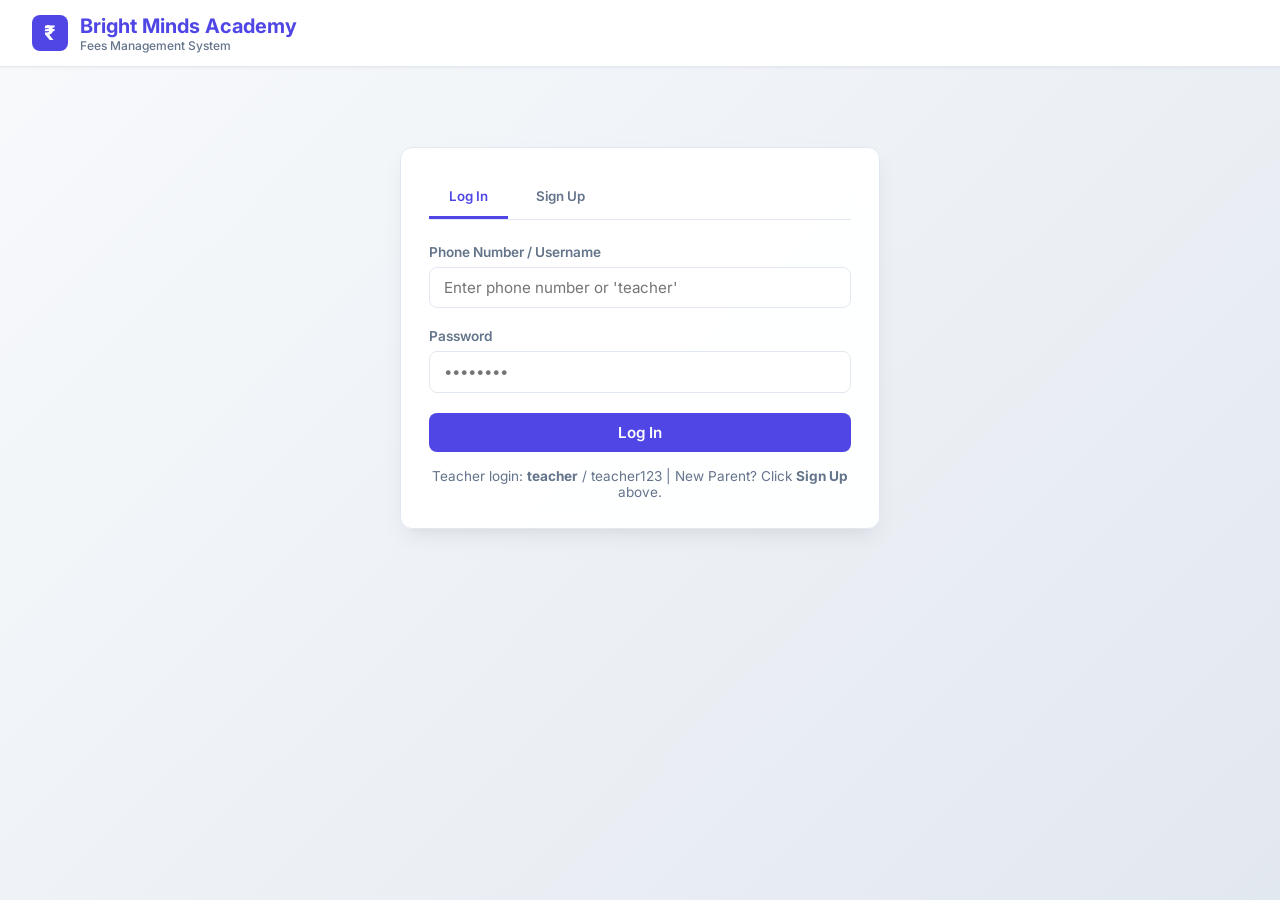
==== templates/index.html @ 5b9862de "Complete Tuition Fees Management System" ====
<!DOCTYPE html>
<html lang="en">
<head>
  <meta charset="UTF-8">
  <meta name="viewport" content="width=device-width, initial-scale=1.0">
  <title>Tuition Fee Management Portal</title>
  <link rel="stylesheet" href="/static/css/style.css">
  <link rel="preconnect" href="https://fonts.googleapis.com">
  <link rel="preconnect" href="https://fonts.gstatic.com" crossorigin>
  <link href="https://fonts.googleapis.com/css2?family=Inter:wght@400;500;600;700;800&display=swap" rel="stylesheet">
</head>
<body>

  <!-- Top Navigation Bar -->
  <header class="navbar">
    <a href="/" class="brand">
      <div class="brand-icon">₹</div>
      <div>
        <span id="navTuitionName">Bright Minds Academy</span>
        <span style="font-size: 0.75rem; display: block; color: var(--text-muted); font-weight: 500;">Fees Management System</span>
      </div>
    </a>
    <div class="user-status" id="authHeaderArea">
      <!-- Injected dynamically by JS (Login btn or User Profile) -->
    </div>
  </header>

  <main class="container">

    <!-- View: Guest / Auth Modal (Sign Up & Log In) -->
    <div id="authSection" class="card" style="max-width: 480px; margin: 3rem auto; display: none;">
      <div class="tabs">
        <button class="tab-btn active" id="tabLoginBtn" onclick="switchAuthTab('login')">Log In</button>
        <button class="tab-btn" id="tabSignupBtn" onclick="switchAuthTab('signup')">Sign Up</button>
      </div>

      <!-- Log In Form -->
      <form id="loginForm" onsubmit="handleLogin(event)">
        <div class="form-group">
          <label class="form-label">Phone Number / Username</label>
          <input type="text" id="loginUsername" class="form-control" placeholder="Enter phone number or 'teacher'" required autocomplete="username">
          <small id="roleHint" style="font-size: 0.75rem; color: var(--accent); margin-top: 4px; display: block;"></small>
        </div>
        <div class="form-group">
          <label class="form-label">Password</label>
          <input type="password" id="loginPassword" class="form-control" placeholder="••••••••" required autocomplete="current-password">
        </div>
        <button type="submit" class="btn btn-primary" style="width: 100%;">Log In</button>
        <div style="margin-top: 1rem; font-size: 0.85rem; color: var(--text-muted); text-align: center;">
          Teacher login: <b>teacher</b> / <code>teacher123</code> | New Parent? Click <b>Sign Up</b> above.
        </div>
      </form>

      <!-- Parent Sign Up Form -->
      <form id="signupForm" style="display: none;" onsubmit="handleSignup(event)">
        <div class="form-group">
          <label class="form-label">Phone Number (Required for SMS receipts)</label>
          <input type="tel" id="signupPhone" class="form-control" placeholder="10-digit mobile number" required pattern="[0-9]{10}">
        </div>
        <div class="form-group">
          <label class="form-label">Student Name</label>
          <input type="text" id="signupStudentName" class="form-control" placeholder="Child's full name" required>
        </div>
        <div class="form-group">
          <label class="form-label">Student School</label>
          <input type="text" id="signupSchool" class="form-control" placeholder="e.g. St. Xavier's High School" required>
        </div>
        <div class="form-group">
          <label class="form-label">Student Class / Grade</label>
          <input type="text" id="signupClass" class="form-control" placeholder="e.g. Class 10" required>
        </div>
        <div class="form-group">
          <label class="form-label">Create Password</label>
          <input type="password" id="signupPassword" class="form-control" placeholder="Create a secure password" required minlength="4">
        </div>
        <button type="submit" class="btn btn-success" style="width: 100%;">Complete Sign Up</button>
      </form>
    </div>

    <!-- View: Tuition Teacher Dashboard -->
    <div id="teacherDashboard" style="display: none;">
      <div style="display: flex; justify-content: space-between; align-items: center; margin-bottom: 1.5rem; flex-wrap: wrap; gap: 1rem;">
        <div>
          <h2>Teacher Management Portal</h2>
          <p style="color: var(--text-muted);">Manage schools, grades, student fee charts, and SMS alerts.</p>
        </div>
        <div style="display: flex; gap: 0.75rem;">
          <button class="btn btn-outline" onclick="openSmsLogsModal()">📱 SMS History</button>
          <button class="btn btn-outline" onclick="openSettingsModal()">⚙️ UPI & Settings</button>
          <button class="btn btn-primary" onclick="openAddStudentModal()">+ Add New Student</button>
        </div>
      </div>

      <!-- Quick Hierarchy Navigation: School -> Class -> Student -->
      <div class="filter-bar">
        <div>
          <label class="form-label">1. Select School</label>
          <select id="filterSchool" class="form-select" onchange="onSchoolChanged()">
            <option value="">-- All Schools --</option>
          </select>
        </div>
        <div>
          <label class="form-label">2. Select Class / Grade</label>
          <select id="filterClass" class="form-select" onchange="onClassChanged()">
            <option value="">-- All Classes --</option>
          </select>
        </div>
        <div>
          <label class="form-label">3. Search Student</label>
          <input type="text" id="filterSearch" class="form-control" placeholder="Search by name, roll, phone..." oninput="debounceLoadStudents()">
        </div>
      </div>

      <!-- Students List View -->
      <div class="card" id="studentsListCard">
        <div style="display: flex; justify-content: space-between; align-items: center; margin-bottom: 1rem;">
          <h3 id="studentsCountHeader">Students (0)</h3>
          <span style="font-size: 0.85rem; color: var(--text-muted);">Click "View Fee Chart" to see monthly paid/unpaid status</span>
        </div>
        <div style="overflow-x: auto;">
          <table class="data-table">
            <thead>
              <tr>
                <th>Student Code</th>
                <th>Student Name</th>
                <th>School</th>
                <th>Class</th>
                <th>Monthly Fee</th>
                <th>Parent Name & Phone</th>
                <th>Personal Payment Link</th>
                <th>Action</th>
              </tr>
            </thead>
            <tbody id="studentsTableBody">
              <!-- Loaded via JavaScript -->
            </tbody>
          </table>
        </div>
      </div>

      <!-- Selected Student Fee Chart Section (Embed inside Teacher view) -->
      <div id="teacherStudentDetailSection" style="display: none; margin-top: 2rem;">
        <!-- Container rendered identically to parent view -->
        <div id="teacherChartContainer"></div>
      </div>
    </div>

    <!-- View: Parent Dashboard (Direct view of their child's Fee Chart) -->
    <div id="parentDashboard" style="display: none;">
      <div class="card">
        <div style="display: flex; justify-content: space-between; align-items: center; flex-wrap: wrap; gap: 1rem;">
          <div>
            <h2 id="parentWelcomeTitle">Welcome, Parent</h2>
            <p id="parentStudentSubtitle" style="color: var(--text-muted);">Child: Loading...</p>
          </div>
          <div id="parentPayButtonArea">
            <!-- Quick Pay link button -->
          </div>
        </div>
      </div>

      <div id="parentChartContainer">
        <!-- Monthly Fee Grid loaded here -->
      </div>
    </div>

  </main>

  <!-- Universal Student Fee Chart Template (Rendered dynamically) -->
  <template id="feeChartTemplate">
    <div class="card">
      <div style="display: flex; justify-content: space-between; align-items: flex-start; flex-wrap: wrap; gap: 1rem;">
        <div>
          <h3 class="student-chart-name" style="font-size: 1.5rem; color: var(--primary);">Student Name</h3>
          <p class="student-chart-meta" style="color: var(--text-muted); font-size: 0.9rem;">School • Class • Code</p>
          <p class="student-chart-contact" style="color: var(--text-muted); font-size: 0.85rem; margin-top: 0.25rem;">Parent Contact: -</p>
        </div>
        <div style="text-align: right;">
          <span class="badge badge-teacher" style="font-size: 0.85rem;">Academic Year 2026</span>
          <div style="margin-top: 0.5rem;">
            <button class="btn btn-outline" style="font-size: 0.8rem;" onclick="copyPersonalLink()">🔗 Copy Personal Pay Link</button>
          </div>
        </div>
      </div>

      <!-- Fee Statistics Overview Cards -->
      <div class="stats-grid" style="margin-top: 1.5rem;">
        <div class="stat-card">
          <div class="stat-label">Monthly Fee</div>
          <div class="stat-value chart-stat-monthly">₹0</div>
        </div>
        <div class="stat-card" style="border-left: 4px solid var(--success);">
          <div class="stat-label">Months Paid</div>
          <div class="stat-value chart-stat-paid" style="color: var(--success);">0 / 12</div>
        </div>
        <div class="stat-card" style="border-left: 4px solid var(--danger);">
          <div class="stat-label">Months Due</div>
          <div class="stat-value chart-stat-due" style="color: var(--danger);">0 / 12</div>
        </div>
        <div class="stat-card">
          <div class="stat-label">Total Amount Paid</div>
          <div class="stat-value chart-stat-total-paid" style="color: var(--primary);">₹0</div>
        </div>
      </div>

      <h4 style="margin: 1.5rem 0 0.5rem;">12-Month Fee Status Tracker</h4>
      <p style="font-size: 0.85rem; color: var(--text-muted); margin-bottom: 1rem;">
        Green cards indicate fees paid with SMS confirmation sent. Red cards indicate pending fee for that month.
      </p>

      <!-- 12 Months Grid -->
      <div class="fee-chart-grid chart-grid-container">
        <!-- Injected dynamically -->
      </div>
    </div>
  </template>

  <!-- Modal: Direct Pay (UPI / GPay / Receipt) -->
  <div id="paymentModal" class="modal-overlay" style="display: none;">
    <div class="modal-content">
      <div style="display: flex; justify-content: space-between; align-items: center; margin-bottom: 1rem;">
        <h3 id="payModalTitle">Pay Monthly Fee</h3>
        <button class="btn btn-outline" style="padding: 0.25rem 0.6rem;" onclick="closeModal('paymentModal')">✕</button>
      </div>

      <div id="payModalStudentDetails" style="background: #f8fafc; padding: 1rem; border-radius: 8px; margin-bottom: 1rem; font-size: 0.9rem;">
        <!-- Info -->
      </div>

      <!-- UPI QR Code & Direct Deep Link -->
      <div class="upi-box">
        <span style="font-size: 0.85rem; font-weight: 700; color: var(--text-muted);">SCAN VIA GPAY / PHONEPE / PAYTM</span>
        <img id="upiQrCodeImg" class="qr-image" src="" alt="UPI QR Code">
        <div style="font-weight: 700; font-size: 1.25rem; color: var(--primary);" id="payModalAmountText">₹0</div>
        <div style="font-size: 0.8rem; color: var(--text-muted); margin-top: 0.25rem;">UPI ID: <span id="payModalUpiId"></span></div>
        
        <div style="margin-top: 1.25rem;">
          <a id="upiDeepLinkBtn" href="#" class="btn btn-gpay" style="width: 100%;">
            ⚡ Pay with GPay / Any UPI App
          </a>
        </div>
      </div>

      <!-- Payment Confirmation & SMS Trigger -->
      <form id="confirmPaymentForm" onsubmit="submitFeePayment(event)">
        <input type="hidden" id="payStudentCode">
        <input type="hidden" id="payMonthIndex">
        
        <div class="form-group">
          <label class="form-label">Payment Mode</label>
          <select id="payMode" class="form-select">
            <option value="Google Pay (GPay)">Google Pay (GPay)</option>
            <option value="PhonePe">PhonePe</option>
            <option value="Paytm / BHIM UPI">Paytm / BHIM UPI</option>
            <option value="Bank Transfer (NEFT/IMPS)">Bank Transfer (NEFT/IMPS)</option>
            <option value="Cash">Cash</option>
          </select>
        </div>
        <div class="form-group">
          <label class="form-label">UPI Reference / UTR Number (Optional)</label>
          <input type="text" id="payUtr" class="form-control" placeholder="12-digit UPI reference number">
        </div>

        <div style="background: #eff6ff; border: 1px solid #bfdbfe; padding: 0.75rem; border-radius: 8px; font-size: 0.8rem; color: #1e40af; margin-bottom: 1.25rem;">
          🔔 <b>Automatic Dual SMS:</b> Clicking confirm will instantaneously mark the fee as PAID and dispatch SMS receipts to both parent and tuition teacher numbers.
        </div>

        <button type="submit" class="btn btn-success" style="width: 100%;">
          ✓ Confirm Payment & Send SMS Receipts
        </button>
      </form>
    </div>
  </div>

  <!-- Modal: Add New Student -->
  <div id="addStudentModal" class="modal-overlay" style="display: none;">
    <div class="modal-content">
      <div style="display: flex; justify-content: space-between; align-items: center; margin-bottom: 1rem;">
        <h3>Add New Student</h3>
        <button class="btn btn-outline" style="padding: 0.25rem 0.6rem;" onclick="closeModal('addStudentModal')">✕</button>
      </div>
      <form onsubmit="submitNewStudent(event)">
        <div class="form-group">
          <label class="form-label">Student Full Name</label>
          <input type="text" id="newStuName" class="form-control" required placeholder="e.g. Rahul Sharma">
        </div>
        <div class="form-group">
          <label class="form-label">School</label>
          <select id="newStuSchool" class="form-select" onchange="populateNewStudentClasses()" required>
            <option value="">Select School</option>
          </select>
        </div>
        <div class="form-group">
          <label class="form-label">Class / Grade</label>
          <select id="newStuClass" class="form-select" required>
            <option value="">Select Class</option>
          </select>
        </div>
        <div class="form-group">
          <label class="form-label">Monthly Fee (₹)</label>
          <input type="number" id="newStuFee" class="form-control" value="1500" required>
        </div>
        <div class="form-group">
          <label class="form-label">Parent's Name</label>
          <input type="text" id="newStuParentName" class="form-control" required placeholder="e.g. Sunil Sharma">
        </div>
        <div class="form-group">
          <label class="form-label">Parent Mobile Number (For SMS receipts)</label>
          <input type="tel" id="newStuParentPhone" class="form-control" required placeholder="10-digit mobile number">
        </div>
        <button type="submit" class="btn btn-primary" style="width: 100%;">Register Student & Generate Link</button>
      </form>
    </div>
  </div>

  <!-- Modal: SMS Logs -->
  <div id="smsLogsModal" class="modal-overlay" style="display: none;">
    <div class="modal-content" style="max-width: 680px;">
      <div style="display: flex; justify-content: space-between; align-items: center; margin-bottom: 1rem;">
        <h3>📱 SMS Notification Logs (Parent & Teacher)</h3>
        <button class="btn btn-outline" style="padding: 0.25rem 0.6rem;" onclick="closeModal('smsLogsModal')">✕</button>
      </div>
      <p style="font-size: 0.85rem; color: var(--text-muted); margin-bottom: 1rem;">
        Each time a fee payment is made via personal link, notifications are dispatched to both the parent's phone and teacher's phone.
      </p>
      <div style="max-height: 400px; overflow-y: auto;">
        <table class="data-table" style="font-size: 0.85rem;">
          <thead>
            <tr>
              <th>Time</th>
              <th>Recipient</th>
              <th>Type</th>
              <th>SMS Message</th>
              <th>Status</th>
            </tr>
          </thead>
          <tbody id="smsLogsTableBody">
            <!-- Populated via JS -->
          </tbody>
        </table>
      </div>
    </div>
  </div>

  <!-- Modal: System Settings (UPI & Teacher Phone) -->
  <div id="settingsModal" class="modal-overlay" style="display: none;">
    <div class="modal-content">
      <div style="display: flex; justify-content: space-between; align-items: center; margin-bottom: 1rem;">
        <h3>Tuition & Payment Settings</h3>
        <button class="btn btn-outline" style="padding: 0.25rem 0.6rem;" onclick="closeModal('settingsModal')">✕</button>
      </div>
      <form onsubmit="saveSettings(event)">
        <div class="form-group">
          <label class="form-label">Tuition / Academy Name</label>
          <input type="text" id="settingTuitionName" class="form-control" required>
        </div>
        <div class="form-group">
          <label class="form-label">Teacher UPI ID (GPay / PhonePe / Paytm receiver)</label>
          <input type="text" id="settingUpiId" class="form-control" placeholder="e.g. tuitionteacher@okaxis" required>
        </div>
        <div class="form-group">
          <label class="form-label">Teacher Phone Number (For SMS payment alerts)</label>
          <input type="tel" id="settingTeacherPhone" class="form-control" required>
        </div>
        <button type="submit" class="btn btn-primary" style="width: 100%;">Save Settings</button>
      </form>
    </div>
  </div>

  <!-- Toast Notification Container -->
  <div id="toast" class="alert-toast" style="display: none;"></div>

  <script src="/static/js/main.js"></script>
</body>
</html>
---- static/css/style.css ----
:root {
  --primary: #4f46e5;
  --primary-hover: #4338ca;
  --primary-light: #e0e7ff;
  --accent: #06b6d4;
  --success: #10b981;
  --success-bg: #d1fae5;
  --danger: #ef4444;
  --danger-bg: #fee2e2;
  --warning: #f59e0b;
  --warning-bg: #fef3c7;
  --bg-gradient: linear-gradient(135deg, #f8fafc 0%, #e2e8f0 100%);
  --card-bg: rgba(255, 255, 255, 0.95);
  --text-main: #0f172a;
  --text-muted: #64748b;
  --border: #e2e8f0;
  --radius: 12px;
  --shadow-sm: 0 1px 3px rgba(0, 0, 0, 0.05);
  --shadow: 0 10px 25px -5px rgba(0, 0, 0, 0.08), 0 8px 10px -6px rgba(0, 0, 0, 0.04);
  --shadow-lg: 0 20px 30px -10px rgba(79, 70, 229, 0.15);
}

* {
  margin: 0;
  padding: 0;
  box-sizing: border-box;
  font-family: 'Inter', -apple-system, BlinkMacSystemFont, "Segoe UI", Roboto, sans-serif;
}

body {
  background: var(--bg-gradient);
  color: var(--text-main);
  min-height: 100vh;
  display: flex;
  flex-direction: column;
}

/* Navbar */
.navbar {
  background: #ffffff;
  border-bottom: 1px solid var(--border);
  padding: 0.85rem 2rem;
  display: flex;
  justify-content: space-between;
  align-items: center;
  position: sticky;
  top: 0;
  z-index: 100;
  box-shadow: var(--shadow-sm);
}

.brand {
  display: flex;
  align-items: center;
  gap: 0.75rem;
  font-weight: 700;
  font-size: 1.25rem;
  color: var(--primary);
  text-decoration: none;
}

.brand-icon {
  background: var(--primary);
  color: #fff;
  width: 36px;
  height: 36px;
  display: flex;
  align-items: center;
  justify-content: center;
  border-radius: 8px;
  font-weight: 800;
}

.user-status {
  display: flex;
  align-items: center;
  gap: 1rem;
}

.badge {
  padding: 0.25rem 0.65rem;
  font-size: 0.75rem;
  font-weight: 600;
  border-radius: 9999px;
  text-transform: uppercase;
  letter-spacing: 0.5px;
}

.badge-teacher {
  background: var(--primary-light);
  color: var(--primary);
}

.badge-parent {
  background: var(--success-bg);
  color: var(--success);
}

/* Container */
.container {
  max-width: 1200px;
  margin: 2rem auto;
  padding: 0 1.5rem;
  width: 100%;
  flex: 1;
}

/* Cards */
.card {
  background: var(--card-bg);
  border: 1px solid var(--border);
  border-radius: var(--radius);
  box-shadow: var(--shadow);
  padding: 1.75rem;
  margin-bottom: 1.5rem;
  backdrop-filter: blur(10px);
}

/* Buttons */
.btn {
  display: inline-flex;
  align-items: center;
  justify-content: center;
  gap: 0.5rem;
  padding: 0.65rem 1.25rem;
  font-size: 0.95rem;
  font-weight: 600;
  border-radius: 8px;
  border: none;
  cursor: pointer;
  transition: all 0.2s ease;
  text-decoration: none;
}

.btn-primary {
  background: var(--primary);
  color: white;
}
.btn-primary:hover {
  background: var(--primary-hover);
  box-shadow: 0 4px 12px rgba(79, 70, 229, 0.3);
}

.btn-outline {
  background: transparent;
  border: 1px solid var(--border);
  color: var(--text-main);
}
.btn-outline:hover {
  background: #f1f5f9;
  border-color: #cbd5e1;
}

.btn-success {
  background: var(--success);
  color: white;
}
.btn-success:hover {
  background: #059669;
}

.btn-gpay {
  background: #000;
  color: #fff;
  font-weight: 700;
  border-radius: 30px;
  padding: 0.75rem 1.5rem;
}
.btn-gpay:hover {
  background: #1e1e1e;
  transform: translateY(-1px);
}

/* Forms */
.form-group {
  margin-bottom: 1.25rem;
}
.form-label {
  display: block;
  font-size: 0.85rem;
  font-weight: 600;
  color: var(--text-muted);
  margin-bottom: 0.4rem;
}
.form-control, .form-select {
  width: 100%;
  padding: 0.65rem 0.9rem;
  border: 1px solid var(--border);
  border-radius: 8px;
  font-size: 0.95rem;
  background: white;
  transition: border-color 0.15s ease;
}
.form-control:focus, .form-select:focus {
  outline: none;
  border-color: var(--primary);
  box-shadow: 0 0 0 3px rgba(79, 70, 229, 0.15);
}

/* Tabs */
.tabs {
  display: flex;
  gap: 0.5rem;
  border-bottom: 1px solid var(--border);
  margin-bottom: 1.5rem;
}
.tab-btn {
  padding: 0.75rem 1.25rem;
  background: none;
  border: none;
  border-bottom: 3px solid transparent;
  font-weight: 600;
  color: var(--text-muted);
  cursor: pointer;
  transition: all 0.2s;
}
.tab-btn.active {
  color: var(--primary);
  border-bottom-color: var(--primary);
}

/* Fee Monthly Grid */
.fee-chart-grid {
  display: grid;
  grid-template-columns: repeat(auto-fill, minmax(240px, 1fr));
  gap: 1.25rem;
  margin-top: 1.5rem;
}

.month-card {
  border: 1px solid var(--border);
  border-radius: var(--radius);
  padding: 1.25rem;
  background: #ffffff;
  display: flex;
  flex-direction: column;
  justify-content: space-between;
  transition: transform 0.2s, box-shadow 0.2s;
}

.month-card:hover {
  transform: translateY(-2px);
  box-shadow: var(--shadow);
}

.month-card.status-paid {
  border-left: 5px solid var(--success);
  background: linear-gradient(to right, #f0fdf4 0%, #ffffff 40%);
}

.month-card.status-unpaid {
  border-left: 5px solid var(--danger);
  background: linear-gradient(to right, #fef2f2 0%, #ffffff 40%);
}

.month-title {
  font-size: 1.15rem;
  font-weight: 700;
  color: var(--text-main);
  display: flex;
  justify-content: space-between;
  align-items: center;
}

.month-amount {
  font-size: 1.25rem;
  font-weight: 800;
  margin: 0.65rem 0;
  color: var(--text-main);
}

.status-badge {
  display: inline-flex;
  align-items: center;
  gap: 0.35rem;
  padding: 0.25rem 0.6rem;
  font-size: 0.75rem;
  font-weight: 700;
  border-radius: 20px;
}
.status-badge.paid {
  background: var(--success-bg);
  color: #065f46;
}
.status-badge.unpaid {
  background: var(--danger-bg);
  color: #991b1b;
}

/* Hierarchy Filter Bar */
.filter-bar {
  display: grid;
  grid-template-columns: repeat(auto-fit, minmax(200px, 1fr));
  gap: 1rem;
  background: #f8fafc;
  padding: 1.25rem;
  border-radius: var(--radius);
  border: 1px solid var(--border);
  margin-bottom: 1.5rem;
}

/* Modal */
.modal-overlay {
  position: fixed;
  inset: 0;
  background: rgba(15, 23, 42, 0.6);
  display: flex;
  align-items: center;
  justify-content: center;
  z-index: 1000;
  backdrop-filter: blur(4px);
}
.modal-content {
  background: white;
  width: 90%;
  max-width: 500px;
  border-radius: var(--radius);
  padding: 2rem;
  box-shadow: var(--shadow-lg);
  position: relative;
  max-height: 90vh;
  overflow-y: auto;
}

/* Alerts */
.alert-toast {
  position: fixed;
  bottom: 2rem;
  right: 2rem;
  padding: 1rem 1.5rem;
  border-radius: 8px;
  color: white;
  background: #1e293b;
  box-shadow: var(--shadow-lg);
  z-index: 9999;
  display: flex;
  align-items: center;
  gap: 0.75rem;
  animation: slideIn 0.3s ease;
}
@keyframes slideIn {
  from { transform: translateY(100%); opacity: 0; }
  to { transform: translateY(0); opacity: 1; }
}

/* QR and UPI box */
.upi-box {
  background: #f8fafc;
  border: 2px dashed #cbd5e1;
  border-radius: var(--radius);
  padding: 1.5rem;
  text-align: center;
  margin: 1.5rem 0;
}
.qr-image {
  max-width: 200px;
  margin: 1rem auto;
  display: block;
  border-radius: 8px;
  background: white;
  padding: 8px;
  box-shadow: var(--shadow-sm);
}

/* Table */
.data-table {
  width: 100%;
  border-collapse: collapse;
  margin-top: 1rem;
}
.data-table th, .data-table td {
  padding: 0.85rem 1rem;
  text-align: left;
  border-bottom: 1px solid var(--border);
}
.data-table th {
  background: #f8fafc;
  font-size: 0.8rem;
  font-weight: 700;
  color: var(--text-muted);
  text-transform: uppercase;
}

/* Stats Overview */
.stats-grid {
  display: grid;
  grid-template-columns: repeat(auto-fit, minmax(200px, 1fr));
  gap: 1.25rem;
  margin-bottom: 1.5rem;
}
.stat-card {
  background: white;
  border: 1px solid var(--border);
  border-radius: var(--radius);
  padding: 1.25rem;
}
.stat-label {
  font-size: 0.8rem;
  color: var(--text-muted);
  font-weight: 600;
  text-transform: uppercase;
}
.stat-value {
  font-size: 1.75rem;
  font-weight: 800;
  margin-top: 0.35rem;
  color: var(--text-main);
}
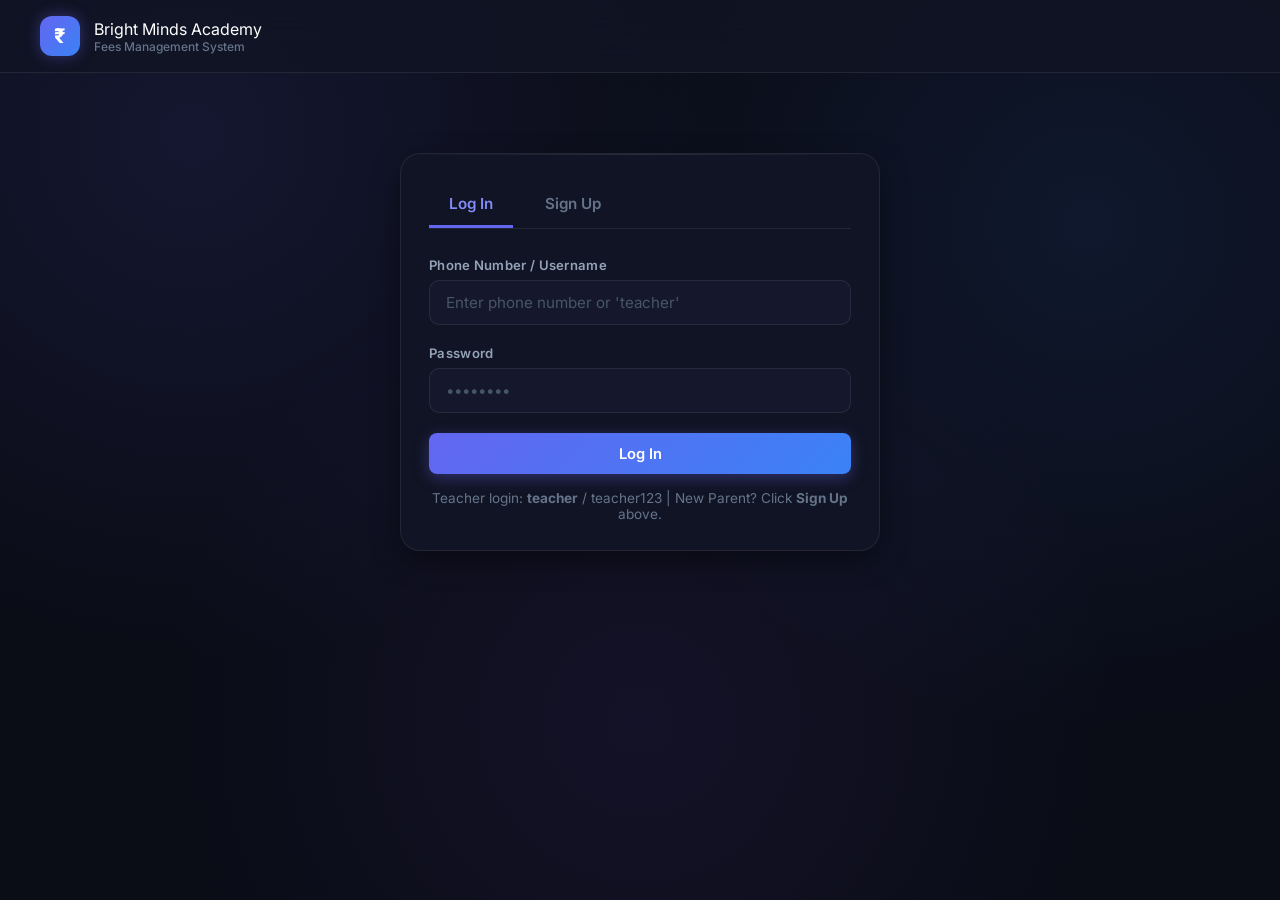
==== commit 4d9d264d: "Updated dark theme and removed fee amount" ====
--- a/templates/index.html
+++ b/templates/index.html
@@ -79,15 +79,40 @@
 
     <!-- View: Tuition Teacher Dashboard -->
     <div id="teacherDashboard" style="display: none;">
-      <div style="display: flex; justify-content: space-between; align-items: center; margin-bottom: 1.5rem; flex-wrap: wrap; gap: 1rem;">
+      <div style="display: flex; justify-content: space-between; align-items: center; margin-bottom: 2rem; flex-wrap: wrap; gap: 1rem;">
         <div>
-          <h2>Teacher Management Portal</h2>
-          <p style="color: var(--text-muted);">Manage schools, grades, student fee charts, and SMS alerts.</p>
-        </div>
-        <div style="display: flex; gap: 0.75rem;">
+          <h1 style="font-size: 2rem; font-weight: 800; letter-spacing: -0.5px;">Fees Management</h1>
+          <p style="color: var(--text-secondary); margin-top: 0.25rem;">Manage and track tuition fees with ease.</p>
+        </div>
+        <div style="display: flex; gap: 0.85rem; align-items: center;">
           <button class="btn btn-outline" onclick="openSmsLogsModal()">📱 SMS History</button>
-          <button class="btn btn-outline" onclick="openSettingsModal()">⚙️ UPI & Settings</button>
+          <button class="btn btn-outline" onclick="openSettingsModal()">⚙️ Settings</button>
           <button class="btn btn-primary" onclick="openAddStudentModal()">+ Add New Student</button>
+        </div>
+      </div>
+
+      <!-- Overview Stats Cards (Matching Theme Image) -->
+      <div class="stats-grid">
+        <div class="stat-card">
+          <div class="stat-info">
+            <span class="stat-label">Total Students</span>
+            <span class="stat-value" id="statTotalStudents">0</span>
+          </div>
+          <div class="stat-icon-wrap icon-blue">👥</div>
+        </div>
+        <div class="stat-card">
+          <div class="stat-info">
+            <span class="stat-label">Active Classes</span>
+            <span class="stat-value" id="statActiveClasses">0</span>
+          </div>
+          <div class="stat-icon-wrap icon-green">📚</div>
+        </div>
+        <div class="stat-card">
+          <div class="stat-info">
+            <span class="stat-label">Affiliated Schools</span>
+            <span class="stat-value" id="statTotalSchools">0</span>
+          </div>
+          <div class="stat-icon-wrap icon-orange">🏫</div>
         </div>
       </div>
 
@@ -113,9 +138,9 @@
 
       <!-- Students List View -->
       <div class="card" id="studentsListCard">
-        <div style="display: flex; justify-content: space-between; align-items: center; margin-bottom: 1rem;">
-          <h3 id="studentsCountHeader">Students (0)</h3>
-          <span style="font-size: 0.85rem; color: var(--text-muted);">Click "View Fee Chart" to see monthly paid/unpaid status</span>
+        <div style="display: flex; justify-content: space-between; align-items: center; margin-bottom: 1.25rem;">
+          <h3 id="studentsCountHeader" style="font-size: 1.25rem; font-weight: 700;">Students (0)</h3>
+          <span style="font-size: 0.85rem; color: var(--text-muted);">Click "View Fee Chart" to see monthly status</span>
         </div>
         <div style="overflow-x: auto;">
           <table class="data-table">
@@ -125,7 +150,6 @@
                 <th>Student Name</th>
                 <th>School</th>
                 <th>Class</th>
-                <th>Monthly Fee</th>
                 <th>Parent Name & Phone</th>
                 <th>Personal Payment Link</th>
                 <th>Action</th>
@@ -186,20 +210,25 @@
       <!-- Fee Statistics Overview Cards -->
       <div class="stats-grid" style="margin-top: 1.5rem;">
         <div class="stat-card">
-          <div class="stat-label">Monthly Fee</div>
-          <div class="stat-value chart-stat-monthly">₹0</div>
-        </div>
-        <div class="stat-card" style="border-left: 4px solid var(--success);">
-          <div class="stat-label">Months Paid</div>
-          <div class="stat-value chart-stat-paid" style="color: var(--success);">0 / 12</div>
-        </div>
-        <div class="stat-card" style="border-left: 4px solid var(--danger);">
-          <div class="stat-label">Months Due</div>
-          <div class="stat-value chart-stat-due" style="color: var(--danger);">0 / 12</div>
-        </div>
-        <div class="stat-card">
-          <div class="stat-label">Total Amount Paid</div>
-          <div class="stat-value chart-stat-total-paid" style="color: var(--primary);">₹0</div>
+          <div class="stat-info">
+            <span class="stat-label">Academic Year</span>
+            <span class="stat-value" style="font-size: 1.5rem;">2026</span>
+          </div>
+          <div class="stat-icon-wrap icon-blue">📅</div>
+        </div>
+        <div class="stat-card">
+          <div class="stat-info">
+            <span class="stat-label">Months Paid</span>
+            <span class="stat-value chart-stat-paid" style="color: #34d399;">0 / 12</span>
+          </div>
+          <div class="stat-icon-wrap icon-green">✓</div>
+        </div>
+        <div class="stat-card">
+          <div class="stat-info">
+            <span class="stat-label">Months Pending</span>
+            <span class="stat-value chart-stat-due" style="color: #fbbf24;">0 / 12</span>
+          </div>
+          <div class="stat-icon-wrap icon-orange">⏳</div>
         </div>
       </div>
 
@@ -229,10 +258,9 @@
 
       <!-- UPI QR Code & Direct Deep Link -->
       <div class="upi-box">
-        <span style="font-size: 0.85rem; font-weight: 700; color: var(--text-muted);">SCAN VIA GPAY / PHONEPE / PAYTM</span>
+        <span style="font-size: 0.85rem; font-weight: 700; color: var(--text-muted); letter-spacing: 0.5px;">SCAN VIA GPAY / PHONEPE / PAYTM</span>
         <img id="upiQrCodeImg" class="qr-image" src="" alt="UPI QR Code">
-        <div style="font-weight: 700; font-size: 1.25rem; color: var(--primary);" id="payModalAmountText">₹0</div>
-        <div style="font-size: 0.8rem; color: var(--text-muted); margin-top: 0.25rem;">UPI ID: <span id="payModalUpiId"></span></div>
+        <div style="font-size: 0.85rem; color: var(--text-secondary); margin-top: 0.5rem;">UPI ID: <span id="payModalUpiId" style="color: #fff; font-weight: 600;"></span></div>
         
         <div style="margin-top: 1.25rem;">
           <a id="upiDeepLinkBtn" href="#" class="btn btn-gpay" style="width: 100%;">
@@ -295,10 +323,6 @@
           <select id="newStuClass" class="form-select" required>
             <option value="">Select Class</option>
           </select>
-        </div>
-        <div class="form-group">
-          <label class="form-label">Monthly Fee (₹)</label>
-          <input type="number" id="newStuFee" class="form-control" value="1500" required>
         </div>
         <div class="form-group">
           <label class="form-label">Parent's Name</label>
--- a/static/css/style.css
+++ b/static/css/style.css
@@ -1,23 +1,32 @@
 :root {
-  --primary: #4f46e5;
-  --primary-hover: #4338ca;
-  --primary-light: #e0e7ff;
-  --accent: #06b6d4;
-  --success: #10b981;
-  --success-bg: #d1fae5;
-  --danger: #ef4444;
-  --danger-bg: #fee2e2;
-  --warning: #f59e0b;
-  --warning-bg: #fef3c7;
-  --bg-gradient: linear-gradient(135deg, #f8fafc 0%, #e2e8f0 100%);
-  --card-bg: rgba(255, 255, 255, 0.95);
-  --text-main: #0f172a;
+  --bg-dark: #0a0c16;
+  --bg-card: #111424;
+  --bg-card-hover: #171b30;
+  --bg-input: #15182c;
+  --border-color: rgba(255, 255, 255, 0.08);
+  --border-glow: rgba(99, 102, 241, 0.3);
+  
+  --primary-glow: #6366f1;
+  --primary-accent: #4f46e5;
+  --primary-gradient: linear-gradient(135deg, #6366f1 0%, #3b82f6 100%);
+  --sidebar-active-gradient: linear-gradient(90deg, rgba(99, 102, 241, 0.25) 0%, rgba(99, 102, 241, 0.05) 100%);
+
+  --success-color: #10b981;
+  --success-bg: rgba(16, 185, 129, 0.15);
+  --warning-color: #f59e0b;
+  --warning-bg: rgba(245, 158, 11, 0.15);
+  --danger-color: #ef4444;
+  --danger-bg: rgba(239, 68, 68, 0.15);
+
+  --text-primary: #f8fafc;
+  --text-secondary: #94a3b8;
   --text-muted: #64748b;
-  --border: #e2e8f0;
-  --radius: 12px;
-  --shadow-sm: 0 1px 3px rgba(0, 0, 0, 0.05);
-  --shadow: 0 10px 25px -5px rgba(0, 0, 0, 0.08), 0 8px 10px -6px rgba(0, 0, 0, 0.04);
-  --shadow-lg: 0 20px 30px -10px rgba(79, 70, 229, 0.15);
+
+  --radius-sm: 8px;
+  --radius-md: 14px;
+  --radius-lg: 20px;
+  --shadow-dark: 0 10px 30px -5px rgba(0, 0, 0, 0.5);
+  --shadow-glow: 0 0 25px rgba(99, 102, 241, 0.2);
 }
 
 * {
@@ -28,77 +37,120 @@
 }
 
 body {
-  background: var(--bg-gradient);
-  color: var(--text-main);
+  background: var(--bg-dark);
+  background-image: 
+    radial-gradient(circle at 15% 15%, rgba(99, 102, 241, 0.12) 0%, transparent 40%),
+    radial-gradient(circle at 85% 25%, rgba(59, 130, 246, 0.1) 0%, transparent 40%),
+    radial-gradient(circle at 50% 80%, rgba(139, 92, 246, 0.08) 0%, transparent 50%);
+  background-attachment: fixed;
+  color: var(--text-primary);
   min-height: 100vh;
   display: flex;
   flex-direction: column;
+}
+
+/* Scrollbar */
+::-webkit-scrollbar {
+  width: 8px;
+  height: 8px;
+}
+::-webkit-scrollbar-track {
+  background: var(--bg-dark);
+}
+::-webkit-scrollbar-thumb {
+  background: #222744;
+  border-radius: 4px;
+}
+::-webkit-scrollbar-thumb:hover {
+  background: #343c68;
 }
 
 /* Navbar */
 .navbar {
-  background: #ffffff;
-  border-bottom: 1px solid var(--border);
-  padding: 0.85rem 2rem;
+  background: rgba(17, 20, 36, 0.85);
+  backdrop-filter: blur(16px);
+  -webkit-backdrop-filter: blur(16px);
+  border-bottom: 1px solid var(--border-color);
+  padding: 1rem 2.5rem;
   display: flex;
   justify-content: space-between;
   align-items: center;
   position: sticky;
   top: 0;
   z-index: 100;
-  box-shadow: var(--shadow-sm);
 }
 
 .brand {
   display: flex;
   align-items: center;
-  gap: 0.75rem;
+  gap: 0.9rem;
+  color: #fff;
+  text-decoration: none;
+}
+
+.brand-icon {
+  background: var(--primary-gradient);
+  color: #fff;
+  width: 40px;
+  height: 40px;
+  display: flex;
+  align-items: center;
+  justify-content: center;
+  border-radius: 12px;
+  font-weight: 800;
+  font-size: 1.25rem;
+  box-shadow: 0 0 15px rgba(99, 102, 241, 0.4);
+}
+
+.brand-name {
+  font-size: 1.2rem;
   font-weight: 700;
-  font-size: 1.25rem;
-  color: var(--primary);
-  text-decoration: none;
-}
-
-.brand-icon {
-  background: var(--primary);
-  color: #fff;
-  width: 36px;
-  height: 36px;
-  display: flex;
-  align-items: center;
-  justify-content: center;
-  border-radius: 8px;
-  font-weight: 800;
+  letter-spacing: -0.3px;
+  background: linear-gradient(135deg, #fff 0%, #cbd5e1 100%);
+  -webkit-background-clip: text;
+  -webkit-text-fill-color: transparent;
+}
+
+.brand-sub {
+  font-size: 0.75rem;
+  color: var(--text-muted);
+  display: block;
 }
 
 .user-status {
   display: flex;
   align-items: center;
-  gap: 1rem;
-}
-
+  gap: 1.25rem;
+}
+
+/* Badges */
 .badge {
-  padding: 0.25rem 0.65rem;
+  padding: 0.35rem 0.85rem;
   font-size: 0.75rem;
-  font-weight: 600;
-  border-radius: 9999px;
+  font-weight: 700;
+  border-radius: 30px;
+  letter-spacing: 0.5px;
   text-transform: uppercase;
-  letter-spacing: 0.5px;
+  display: inline-flex;
+  align-items: center;
+  gap: 0.4rem;
 }
 
 .badge-teacher {
-  background: var(--primary-light);
-  color: var(--primary);
+  background: rgba(99, 102, 241, 0.2);
+  color: #a5b4fc;
+  border: 1px solid rgba(99, 102, 241, 0.4);
 }
 
 .badge-parent {
-  background: var(--success-bg);
-  color: var(--success);
+  background: rgba(16, 185, 129, 0.2);
+  color: #6ee7b7;
+  border: 1px solid rgba(16, 185, 129, 0.4);
 }
 
 /* Container */
 .container {
-  max-width: 1200px;
+  max-width: 1280px;
   margin: 2rem auto;
   padding: 0 1.5rem;
   width: 100%;
@@ -107,13 +159,98 @@
 
 /* Cards */
 .card {
-  background: var(--card-bg);
-  border: 1px solid var(--border);
-  border-radius: var(--radius);
-  box-shadow: var(--shadow);
+  background: var(--bg-card);
+  border: 1px solid var(--border-color);
+  border-radius: var(--radius-lg);
+  box-shadow: var(--shadow-dark);
   padding: 1.75rem;
   margin-bottom: 1.5rem;
-  backdrop-filter: blur(10px);
+  backdrop-filter: blur(12px);
+  position: relative;
+  overflow: hidden;
+}
+
+.card::before {
+  content: '';
+  position: absolute;
+  top: 0;
+  left: 0;
+  right: 0;
+  height: 1px;
+  background: linear-gradient(90deg, transparent, rgba(255, 255, 255, 0.1), transparent);
+}
+
+/* Neon Top Overview Stats */
+.stats-grid {
+  display: grid;
+  grid-template-columns: repeat(auto-fit, minmax(220px, 1fr));
+  gap: 1.25rem;
+  margin-bottom: 1.5rem;
+}
+
+.stat-card {
+  background: var(--bg-card);
+  border: 1px solid var(--border-color);
+  border-radius: var(--radius-md);
+  padding: 1.35rem 1.5rem;
+  display: flex;
+  align-items: center;
+  justify-content: space-between;
+  transition: transform 0.2s ease, border-color 0.2s ease;
+}
+
+.stat-card:hover {
+  transform: translateY(-2px);
+  border-color: rgba(99, 102, 241, 0.4);
+}
+
+.stat-info {
+  display: flex;
+  flex-direction: column;
+}
+
+.stat-label {
+  font-size: 0.8rem;
+  color: var(--text-muted);
+  font-weight: 600;
+  text-transform: uppercase;
+  letter-spacing: 0.5px;
+}
+
+.stat-value {
+  font-size: 1.85rem;
+  font-weight: 800;
+  margin-top: 0.35rem;
+  color: #fff;
+  letter-spacing: -0.5px;
+}
+
+.stat-icon-wrap {
+  width: 48px;
+  height: 48px;
+  border-radius: 12px;
+  display: flex;
+  align-items: center;
+  justify-content: center;
+  font-size: 1.4rem;
+}
+
+.icon-blue {
+  background: rgba(99, 102, 241, 0.15);
+  color: #818cf8;
+  border: 1px solid rgba(99, 102, 241, 0.3);
+}
+
+.icon-green {
+  background: rgba(16, 185, 129, 0.15);
+  color: #34d399;
+  border: 1px solid rgba(16, 185, 129, 0.3);
+}
+
+.icon-orange {
+  background: rgba(245, 158, 11, 0.15);
+  color: #fbbf24;
+  border: 1px solid rgba(245, 158, 11, 0.3);
 }
 
 /* Buttons */
@@ -121,88 +258,107 @@
   display: inline-flex;
   align-items: center;
   justify-content: center;
-  gap: 0.5rem;
-  padding: 0.65rem 1.25rem;
-  font-size: 0.95rem;
+  gap: 0.6rem;
+  padding: 0.7rem 1.35rem;
+  font-size: 0.92rem;
   font-weight: 600;
-  border-radius: 8px;
+  border-radius: var(--radius-sm);
   border: none;
   cursor: pointer;
-  transition: all 0.2s ease;
+  transition: all 0.2s cubic-bezier(0.4, 0, 0.2, 1);
   text-decoration: none;
 }
 
 .btn-primary {
-  background: var(--primary);
+  background: var(--primary-gradient);
   color: white;
+  box-shadow: 0 4px 15px rgba(99, 102, 241, 0.35);
 }
 .btn-primary:hover {
-  background: var(--primary-hover);
-  box-shadow: 0 4px 12px rgba(79, 70, 229, 0.3);
+  background: linear-gradient(135deg, #4f46e5 0%, #2563eb 100%);
+  box-shadow: 0 6px 20px rgba(99, 102, 241, 0.5);
+  transform: translateY(-1px);
 }
 
 .btn-outline {
-  background: transparent;
-  border: 1px solid var(--border);
-  color: var(--text-main);
+  background: rgba(255, 255, 255, 0.04);
+  border: 1px solid var(--border-color);
+  color: var(--text-primary);
 }
 .btn-outline:hover {
-  background: #f1f5f9;
-  border-color: #cbd5e1;
+  background: rgba(255, 255, 255, 0.08);
+  border-color: rgba(255, 255, 255, 0.2);
+  color: #fff;
 }
 
 .btn-success {
-  background: var(--success);
+  background: linear-gradient(135deg, #10b981 0%, #059669 100%);
   color: white;
+  box-shadow: 0 4px 15px rgba(16, 185, 129, 0.35);
 }
 .btn-success:hover {
-  background: #059669;
+  background: linear-gradient(135deg, #059669 0%, #047857 100%);
+  box-shadow: 0 6px 20px rgba(16, 185, 129, 0.5);
+  transform: translateY(-1px);
 }
 
 .btn-gpay {
   background: #000;
+  border: 1px solid rgba(255, 255, 255, 0.2);
   color: #fff;
   font-weight: 700;
   border-radius: 30px;
-  padding: 0.75rem 1.5rem;
+  padding: 0.85rem 1.6rem;
+  box-shadow: 0 0 20px rgba(0, 0, 0, 0.6);
 }
 .btn-gpay:hover {
-  background: #1e1e1e;
-  transform: translateY(-1px);
-}
-
-/* Forms */
+  background: #111;
+  border-color: rgba(255, 255, 255, 0.4);
+  transform: translateY(-2px);
+}
+
+/* Forms & Inputs */
 .form-group {
   margin-bottom: 1.25rem;
 }
 .form-label {
   display: block;
-  font-size: 0.85rem;
+  font-size: 0.82rem;
   font-weight: 600;
-  color: var(--text-muted);
-  margin-bottom: 0.4rem;
+  color: var(--text-secondary);
+  margin-bottom: 0.45rem;
+  letter-spacing: 0.3px;
 }
 .form-control, .form-select {
   width: 100%;
-  padding: 0.65rem 0.9rem;
-  border: 1px solid var(--border);
-  border-radius: 8px;
+  padding: 0.75rem 1rem;
+  border: 1px solid var(--border-color);
+  border-radius: 10px;
   font-size: 0.95rem;
-  background: white;
-  transition: border-color 0.15s ease;
+  background: var(--bg-input);
+  color: #fff;
+  transition: all 0.2s ease;
+}
+.form-control::placeholder {
+  color: #475569;
 }
 .form-control:focus, .form-select:focus {
   outline: none;
-  border-color: var(--primary);
-  box-shadow: 0 0 0 3px rgba(79, 70, 229, 0.15);
+  border-color: var(--primary-glow);
+  box-shadow: 0 0 0 3px rgba(99, 102, 241, 0.2);
+  background: #191d35;
+}
+.form-select option {
+  background: #111424;
+  color: #fff;
 }
 
 /* Tabs */
 .tabs {
   display: flex;
-  gap: 0.5rem;
-  border-bottom: 1px solid var(--border);
-  margin-bottom: 1.5rem;
+  gap: 0.75rem;
+  border-bottom: 1px solid var(--border-color);
+  margin-bottom: 1.75rem;
 }
 .tab-btn {
   padding: 0.75rem 1.25rem;
@@ -210,16 +366,77 @@
   border: none;
   border-bottom: 3px solid transparent;
   font-weight: 600;
+  font-size: 0.95rem;
   color: var(--text-muted);
   cursor: pointer;
   transition: all 0.2s;
 }
 .tab-btn.active {
-  color: var(--primary);
-  border-bottom-color: var(--primary);
-}
-
-/* Fee Monthly Grid */
+  color: #818cf8;
+  border-bottom-color: #6366f1;
+}
+
+/* Filter Bar */
+.filter-bar {
+  display: grid;
+  grid-template-columns: repeat(auto-fit, minmax(220px, 1fr));
+  gap: 1.25rem;
+  background: rgba(17, 20, 36, 0.6);
+  padding: 1.35rem;
+  border-radius: var(--radius-md);
+  border: 1px solid var(--border-color);
+  margin-bottom: 1.5rem;
+}
+
+/* Table Styling */
+.data-table {
+  width: 100%;
+  border-collapse: collapse;
+  margin-top: 0.75rem;
+}
+.data-table th, .data-table td {
+  padding: 1rem 1.25rem;
+  text-align: left;
+  border-bottom: 1px solid rgba(255, 255, 255, 0.05);
+}
+.data-table th {
+  background: rgba(255, 255, 255, 0.02);
+  font-size: 0.78rem;
+  font-weight: 700;
+  color: var(--text-muted);
+  text-transform: uppercase;
+  letter-spacing: 0.6px;
+}
+.data-table tbody tr {
+  transition: background 0.15s ease;
+}
+.data-table tbody tr:hover {
+  background: rgba(255, 255, 255, 0.025);
+}
+
+/* Status Chips matching Screenshot */
+.status-pill {
+  display: inline-flex;
+  align-items: center;
+  gap: 0.45rem;
+  padding: 0.35rem 0.85rem;
+  border-radius: 30px;
+  font-size: 0.78rem;
+  font-weight: 700;
+  letter-spacing: 0.3px;
+}
+.status-pill.paid {
+  background: var(--success-bg);
+  color: #34d399;
+  border: 1px solid rgba(16, 185, 129, 0.3);
+}
+.status-pill.pending {
+  background: var(--warning-bg);
+  color: #fbbf24;
+  border: 1px solid rgba(245, 158, 11, 0.3);
+}
+
+/* 12 Months Grid */
 .fee-chart-grid {
   display: grid;
   grid-template-columns: repeat(auto-fill, minmax(240px, 1fr));
@@ -228,110 +445,98 @@
 }
 
 .month-card {
-  border: 1px solid var(--border);
-  border-radius: var(--radius);
-  padding: 1.25rem;
-  background: #ffffff;
+  border: 1px solid var(--border-color);
+  border-radius: var(--radius-md);
+  padding: 1.35rem;
+  background: rgba(17, 20, 36, 0.9);
   display: flex;
   flex-direction: column;
   justify-content: space-between;
-  transition: transform 0.2s, box-shadow 0.2s;
+  transition: all 0.25s ease;
+  position: relative;
+  overflow: hidden;
 }
 
 .month-card:hover {
-  transform: translateY(-2px);
-  box-shadow: var(--shadow);
+  transform: translateY(-3px);
+  box-shadow: 0 10px 25px rgba(0, 0, 0, 0.4);
 }
 
 .month-card.status-paid {
-  border-left: 5px solid var(--success);
-  background: linear-gradient(to right, #f0fdf4 0%, #ffffff 40%);
+  border-left: 4px solid var(--success-color);
+  background: linear-gradient(135deg, rgba(16, 185, 129, 0.08) 0%, rgba(17, 20, 36, 0.95) 60%);
 }
 
 .month-card.status-unpaid {
-  border-left: 5px solid var(--danger);
-  background: linear-gradient(to right, #fef2f2 0%, #ffffff 40%);
+  border-left: 4px solid var(--warning-color);
+  background: linear-gradient(135deg, rgba(245, 158, 11, 0.08) 0%, rgba(17, 20, 36, 0.95) 60%);
 }
 
 .month-title {
   font-size: 1.15rem;
   font-weight: 700;
-  color: var(--text-main);
+  color: #fff;
   display: flex;
   justify-content: space-between;
   align-items: center;
 }
 
-.month-amount {
-  font-size: 1.25rem;
-  font-weight: 800;
-  margin: 0.65rem 0;
-  color: var(--text-main);
-}
-
-.status-badge {
-  display: inline-flex;
-  align-items: center;
-  gap: 0.35rem;
-  padding: 0.25rem 0.6rem;
-  font-size: 0.75rem;
-  font-weight: 700;
-  border-radius: 20px;
-}
-.status-badge.paid {
-  background: var(--success-bg);
-  color: #065f46;
-}
-.status-badge.unpaid {
-  background: var(--danger-bg);
-  color: #991b1b;
-}
-
-/* Hierarchy Filter Bar */
-.filter-bar {
-  display: grid;
-  grid-template-columns: repeat(auto-fit, minmax(200px, 1fr));
-  gap: 1rem;
-  background: #f8fafc;
-  padding: 1.25rem;
-  border-radius: var(--radius);
-  border: 1px solid var(--border);
-  margin-bottom: 1.5rem;
+/* UPI & QR Box */
+.upi-box {
+  background: rgba(10, 12, 22, 0.8);
+  border: 1px dashed rgba(255, 255, 255, 0.15);
+  border-radius: var(--radius-md);
+  padding: 1.75rem;
+  text-align: center;
+  margin: 1.5rem 0;
+}
+
+.qr-image {
+  max-width: 200px;
+  margin: 1.25rem auto;
+  display: block;
+  border-radius: 12px;
+  background: white;
+  padding: 10px;
+  box-shadow: 0 0 25px rgba(99, 102, 241, 0.25);
 }
 
 /* Modal */
 .modal-overlay {
   position: fixed;
   inset: 0;
-  background: rgba(15, 23, 42, 0.6);
+  background: rgba(5, 6, 12, 0.85);
   display: flex;
   align-items: center;
   justify-content: center;
   z-index: 1000;
-  backdrop-filter: blur(4px);
+  backdrop-filter: blur(10px);
 }
 .modal-content {
-  background: white;
+  background: #111424;
+  border: 1px solid var(--border-color);
   width: 90%;
-  max-width: 500px;
-  border-radius: var(--radius);
-  padding: 2rem;
-  box-shadow: var(--shadow-lg);
+  max-width: 520px;
+  border-radius: var(--radius-lg);
+  padding: 2.25rem;
+  box-shadow: var(--shadow-dark);
   position: relative;
   max-height: 90vh;
   overflow-y: auto;
-}
-
-/* Alerts */
+  color: #fff;
+}
+
+/* Toast */
 .alert-toast {
   position: fixed;
   bottom: 2rem;
   right: 2rem;
   padding: 1rem 1.5rem;
-  border-radius: 8px;
+  border-radius: 10px;
   color: white;
-  background: #1e293b;
-  box-shadow: var(--shadow-lg);
+  background: #1e1b4b;
+  border: 1px solid #4338ca;
+  box-shadow: 0 10px 30px rgba(0, 0, 0, 0.6);
   z-index: 9999;
   display: flex;
   align-items: center;
@@ -342,68 +547,3 @@
   from { transform: translateY(100%); opacity: 0; }
   to { transform: translateY(0); opacity: 1; }
 }
-
-/* QR and UPI box */
-.upi-box {
-  background: #f8fafc;
-  border: 2px dashed #cbd5e1;
-  border-radius: var(--radius);
-  padding: 1.5rem;
-  text-align: center;
-  margin: 1.5rem 0;
-}
-.qr-image {
-  max-width: 200px;
-  margin: 1rem auto;
-  display: block;
-  border-radius: 8px;
-  background: white;
-  padding: 8px;
-  box-shadow: var(--shadow-sm);
-}
-
-/* Table */
-.data-table {
-  width: 100%;
-  border-collapse: collapse;
-  margin-top: 1rem;
-}
-.data-table th, .data-table td {
-  padding: 0.85rem 1rem;
-  text-align: left;
-  border-bottom: 1px solid var(--border);
-}
-.data-table th {
-  background: #f8fafc;
-  font-size: 0.8rem;
-  font-weight: 700;
-  color: var(--text-muted);
-  text-transform: uppercase;
-}
-
-/* Stats Overview */
-.stats-grid {
-  display: grid;
-  grid-template-columns: repeat(auto-fit, minmax(200px, 1fr));
-  gap: 1.25rem;
-  margin-bottom: 1.5rem;
-}
-.stat-card {
-  background: white;
-  border: 1px solid var(--border);
-  border-radius: var(--radius);
-  padding: 1.25rem;
-}
-.stat-label {
-  font-size: 0.8rem;
-  color: var(--text-muted);
-  font-weight: 600;
-  text-transform: uppercase;
-}
-.stat-value {
-  font-size: 1.75rem;
-  font-weight: 800;
-  margin-top: 0.35rem;
-  color: var(--text-main);
-}
-
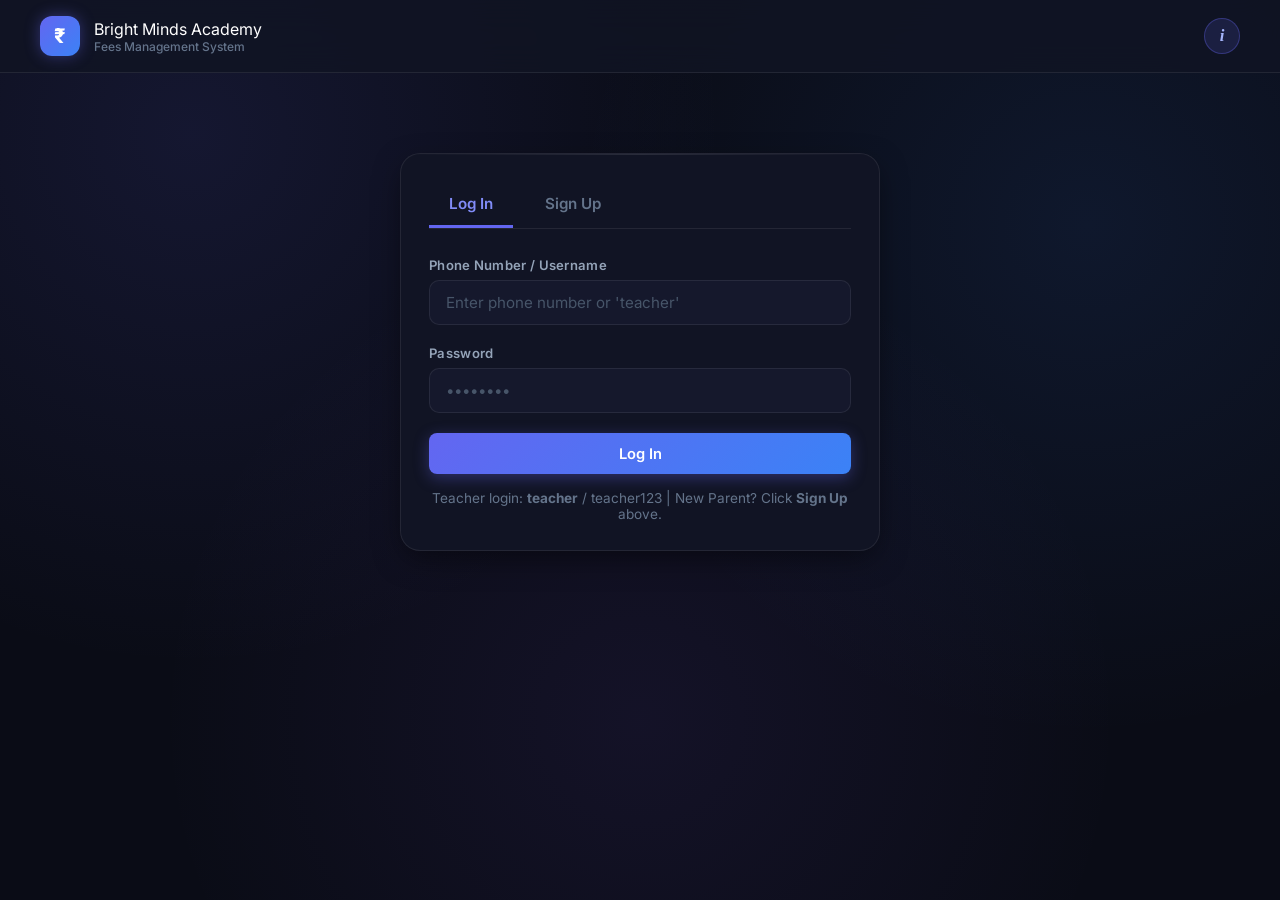
==== commit ae1cf3d8: "Added developer info page with photo" ====
--- a/templates/index.html
+++ b/templates/index.html
@@ -23,6 +23,15 @@
     <div class="user-status" id="authHeaderArea">
       <!-- Injected dynamically by JS (Login btn or User Profile) -->
     </div>
+    <a href="/developer" title="About the Developer" style="
+      width: 36px; height: 36px; border-radius: 50%;
+      display: flex; align-items: center; justify-content: center;
+      background: rgba(99, 102, 241, 0.15); border: 1px solid rgba(99, 102, 241, 0.35);
+      color: #a5b4fc; font-weight: 800; font-size: 1.05rem; text-decoration: none;
+      font-style: italic; font-family: Georgia, serif;
+      transition: all 0.2s ease; flex-shrink: 0;
+    " onmouseover="this.style.background='rgba(99,102,241,0.3)'; this.style.boxShadow='0 0 15px rgba(99,102,241,0.4)';"
+       onmouseout="this.style.background='rgba(99,102,241,0.15)'; this.style.boxShadow='none';">i</a>
   </header>
 
   <main class="container">
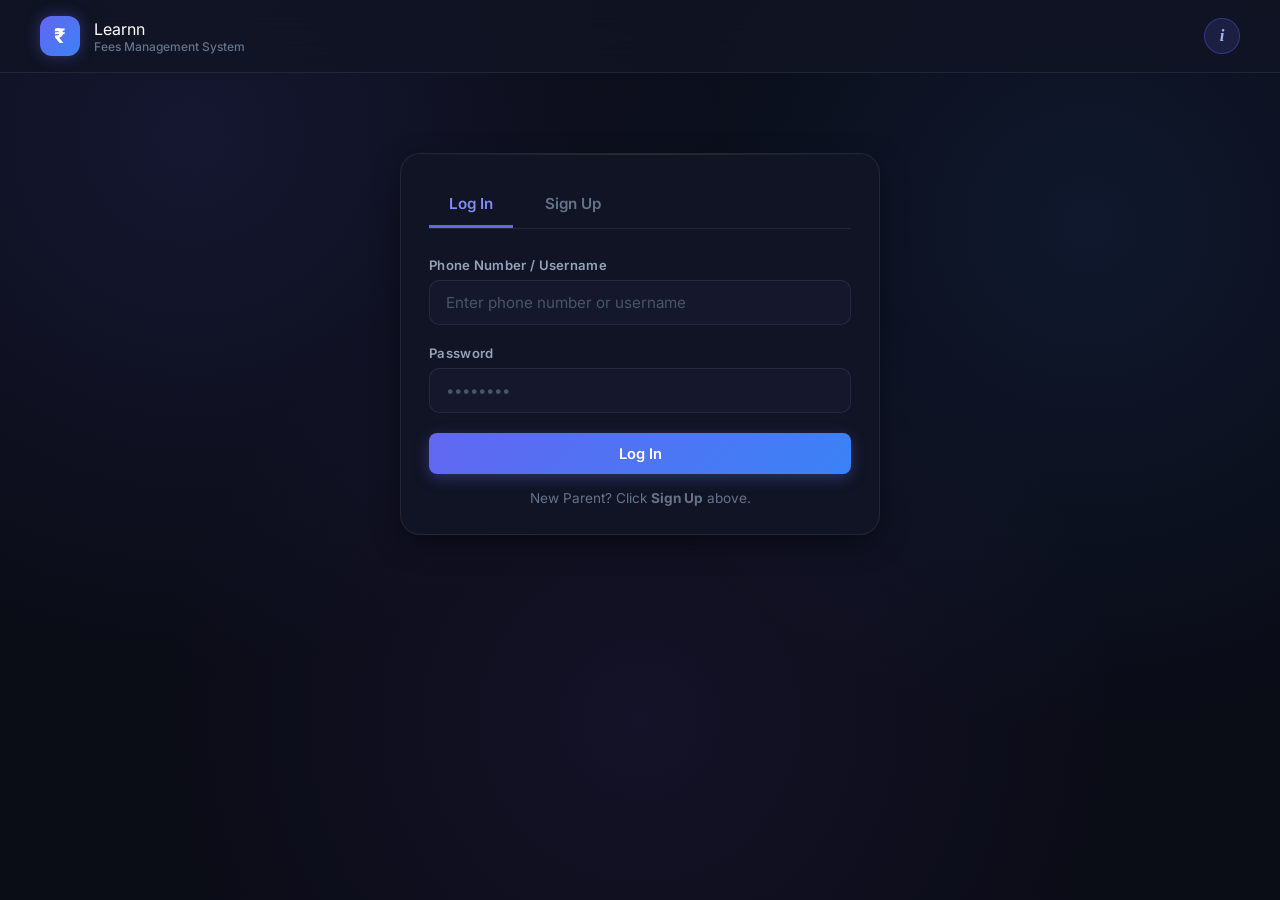
==== commit 23e76729: "Update site name to Learnn Fees System and hide teacher credentials" ====
--- a/templates/index.html
+++ b/templates/index.html
@@ -3,7 +3,7 @@
 <head>
   <meta charset="UTF-8">
   <meta name="viewport" content="width=device-width, initial-scale=1.0">
-  <title>Tuition Fee Management Portal</title>
+  <title>Learnn Fees System</title>
   <link rel="stylesheet" href="/static/css/style.css">
   <link rel="preconnect" href="https://fonts.googleapis.com">
   <link rel="preconnect" href="https://fonts.gstatic.com" crossorigin>
@@ -16,7 +16,7 @@
     <a href="/" class="brand">
       <div class="brand-icon">₹</div>
       <div>
-        <span id="navTuitionName">Bright Minds Academy</span>
+        <span id="navTuitionName">Learnn</span>
         <span style="font-size: 0.75rem; display: block; color: var(--text-muted); font-weight: 500;">Fees Management System</span>
       </div>
     </a>
@@ -47,7 +47,7 @@
       <form id="loginForm" onsubmit="handleLogin(event)">
         <div class="form-group">
           <label class="form-label">Phone Number / Username</label>
-          <input type="text" id="loginUsername" class="form-control" placeholder="Enter phone number or 'teacher'" required autocomplete="username">
+          <input type="text" id="loginUsername" class="form-control" placeholder="Enter phone number or username" required autocomplete="username">
           <small id="roleHint" style="font-size: 0.75rem; color: var(--accent); margin-top: 4px; display: block;"></small>
         </div>
         <div class="form-group">
@@ -56,7 +56,7 @@
         </div>
         <button type="submit" class="btn btn-primary" style="width: 100%;">Log In</button>
         <div style="margin-top: 1rem; font-size: 0.85rem; color: var(--text-muted); text-align: center;">
-          Teacher login: <b>teacher</b> / <code>teacher123</code> | New Parent? Click <b>Sign Up</b> above.
+          New Parent? Click <b>Sign Up</b> above.
         </div>
       </form>
 
